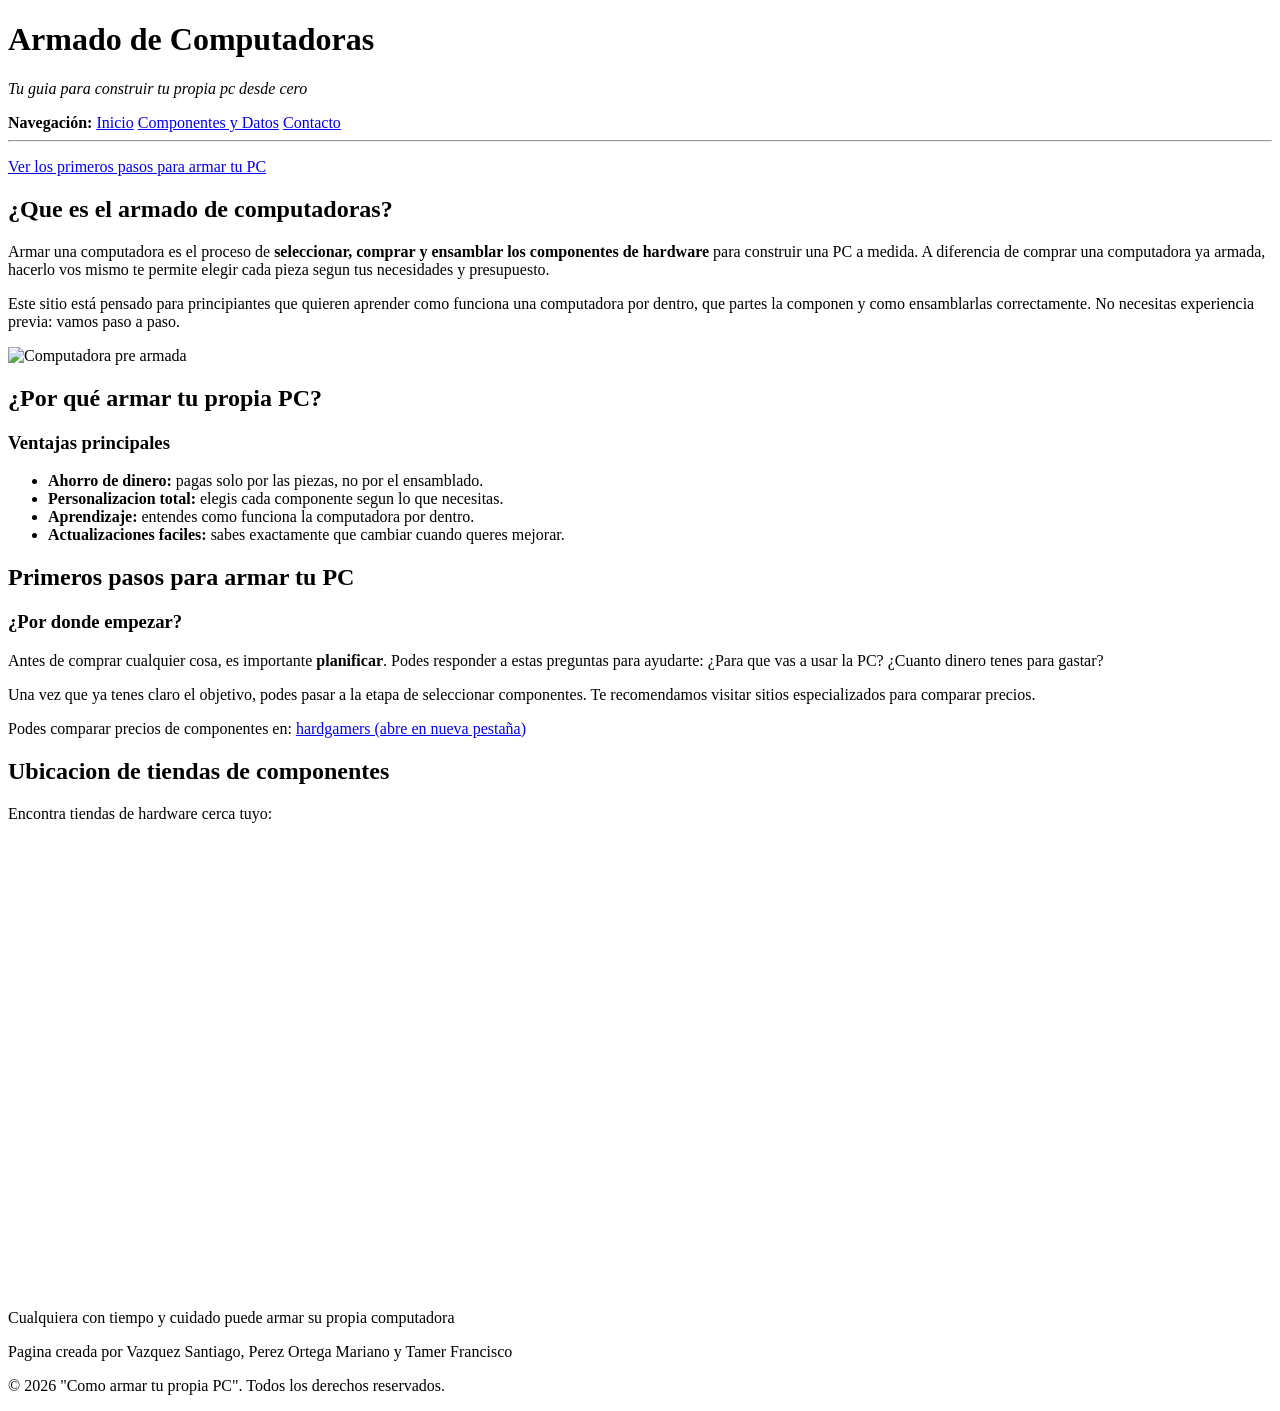
==== index.html @ 021ecb60 "Agrego index.html" ====
<!DOCTYPE html>
<html lang="es">
<head>
    <!-- Configuracion basica del documento -->
    <meta charset="UTF-8">
    <meta name="viewport" content="width=device-width, initial-scale=1.0">
    <title>Armado de Computadoras</title>

</head>
<body>
    <!-- Encabezado del sitio -->
    <header>
        <h1>Armado de Computadoras</h1>
        <p><em>Tu guia para construir tu propia pc desde cero</em></p>
    </header>

    <!-- Menu de navegacion -->
    <!-- Contiene los enlaces para moverse entre las paginas del sitio -->
    <nav>
        <strong>Navegación:</strong>
        <a href="index.html">Inicio</a>
        <a href="info.html">Componentes y Datos</a>
        <a href="contacto.html">Contacto</a>
    </nav>

    <!-- Linea separadora -->
    <hr />

    <!-- Contenido principal -->
    <main>

        <!-- Enlace interno (ancla): lleva al usuario a la seccion "pasos" mas abajo -->
        <p><a href="#pasos">Ver los primeros pasos para armar tu PC</a></p>

        <!-- Seccion de bienvenida -->
    <section id="bienvenida">
        <h2>¿Que es el armado de computadoras?</h2>
        <p>
            Armar una computadora es el proceso de <strong>seleccionar, comprar y ensamblar
            los componentes de hardware</strong> para construir una PC a medida. A diferencia
            de comprar una computadora ya armada, hacerlo vos mismo te permite elegir cada
            pieza segun tus necesidades y presupuesto.
        </p>
        <p>
            Este sitio está pensado para principiantes que quieren aprender
            como funciona una computadora por dentro, que partes la componen y como
            ensamblarlas correctamente. No necesitas experiencia previa: vamos paso a paso.
        </p>
        <img src="https://www.cncnet.com.ar/wp-content/uploads/2022/02/PC-NSX-2060-1.png"
        alt="Computadora pre armada"
        />
        <br />

    </section>
    <!-- Seccion de ventajas -->
    <section>
        <h2>¿Por qué armar tu propia PC?</h2>
        <h3>Ventajas principales</h3>

        <!-- Lista no ordenada de ventajas -->
        <ul>
        <li><strong>Ahorro de dinero:</strong> pagas solo por las piezas, no por el ensamblado.</li>
        <li><strong>Personalizacion total:</strong> elegis cada componente segun lo que necesitas.</li>
        <li><strong>Aprendizaje:</strong> entendes como funciona la computadora por dentro.</li>
        <li><strong>Actualizaciones faciles:</strong> sabes exactamente que cambiar cuando queres mejorar.</li>
        </ul>
    </section>

    <!-- Seccion de primeros pasos -->
    <!-- El id="pasos" es el destino del enlace ancla de arriba -->
    <section id="pasos">
        <h2>Primeros pasos para armar tu PC</h2>
        <h3>¿Por donde empezar?</h3>
        <p>
            Antes de comprar cualquier cosa, es importante <strong>planificar</strong>.
            Podes responder a estas preguntas para ayudarte: ¿Para que vas a usar la PC? ¿Cuanto dinero tenes para gastar?
        </p>

        <p>
            Una vez que ya tenes claro el objetivo, podes pasar a la etapa de seleccionar componentes.
            Te recomendamos visitar sitios especializados para comparar precios.
        </p>

        <p>Podes comparar precios de componentes en:
        <a
            href="https://www.hardgamers.com.ar/"
            target="_blank"
            rel="noopener noreferrer"
            >hardgamers (abre en nueva pestaña)</a>
        </p>
    </section>

    <!-- Seccion del mapa (iframe) -->
    <section>
        <h2>Ubicacion de tiendas de componentes</h2>
        <p>Encontra tiendas de hardware cerca tuyo:</p>
        <iframe
            src="https://www.google.com/maps/embed?pb=!1m18!1m12!1m3!1d28976.75200722106!2d-65.43446207720515!3d-24.792234532784097!2m3!1f0!2f0!3f0!3m2!1i1024!2i768!4f13.1!3m3!1m2!1s0x941bc2cbc0c915bd%3A0x83f84f24ad6c0b11!2sSALTACOM!5e0!3m2!1ses-419!2sar!4v1776993029665!5m2!1ses-419!2sar" width="600" height="450" style="border:0;" allowfullscreen="" loading="lazy" referrerpolicy="no-referrer-when-downgrade"
            title="Mapa de tiendas de hardware"
        ></iframe>
    </section>
    </main>
        <footer>
            <p> Cualquiera con tiempo y cuidado puede armar su propia computadora </p>
            <p>Pagina creada por Vazquez Santiago, Perez Ortega Mariano y Tamer Francisco</p>
            <p>&copy; 2026 "Como armar tu propia PC". Todos los derechos reservados.</p>
        </footer>
</body>
</html>
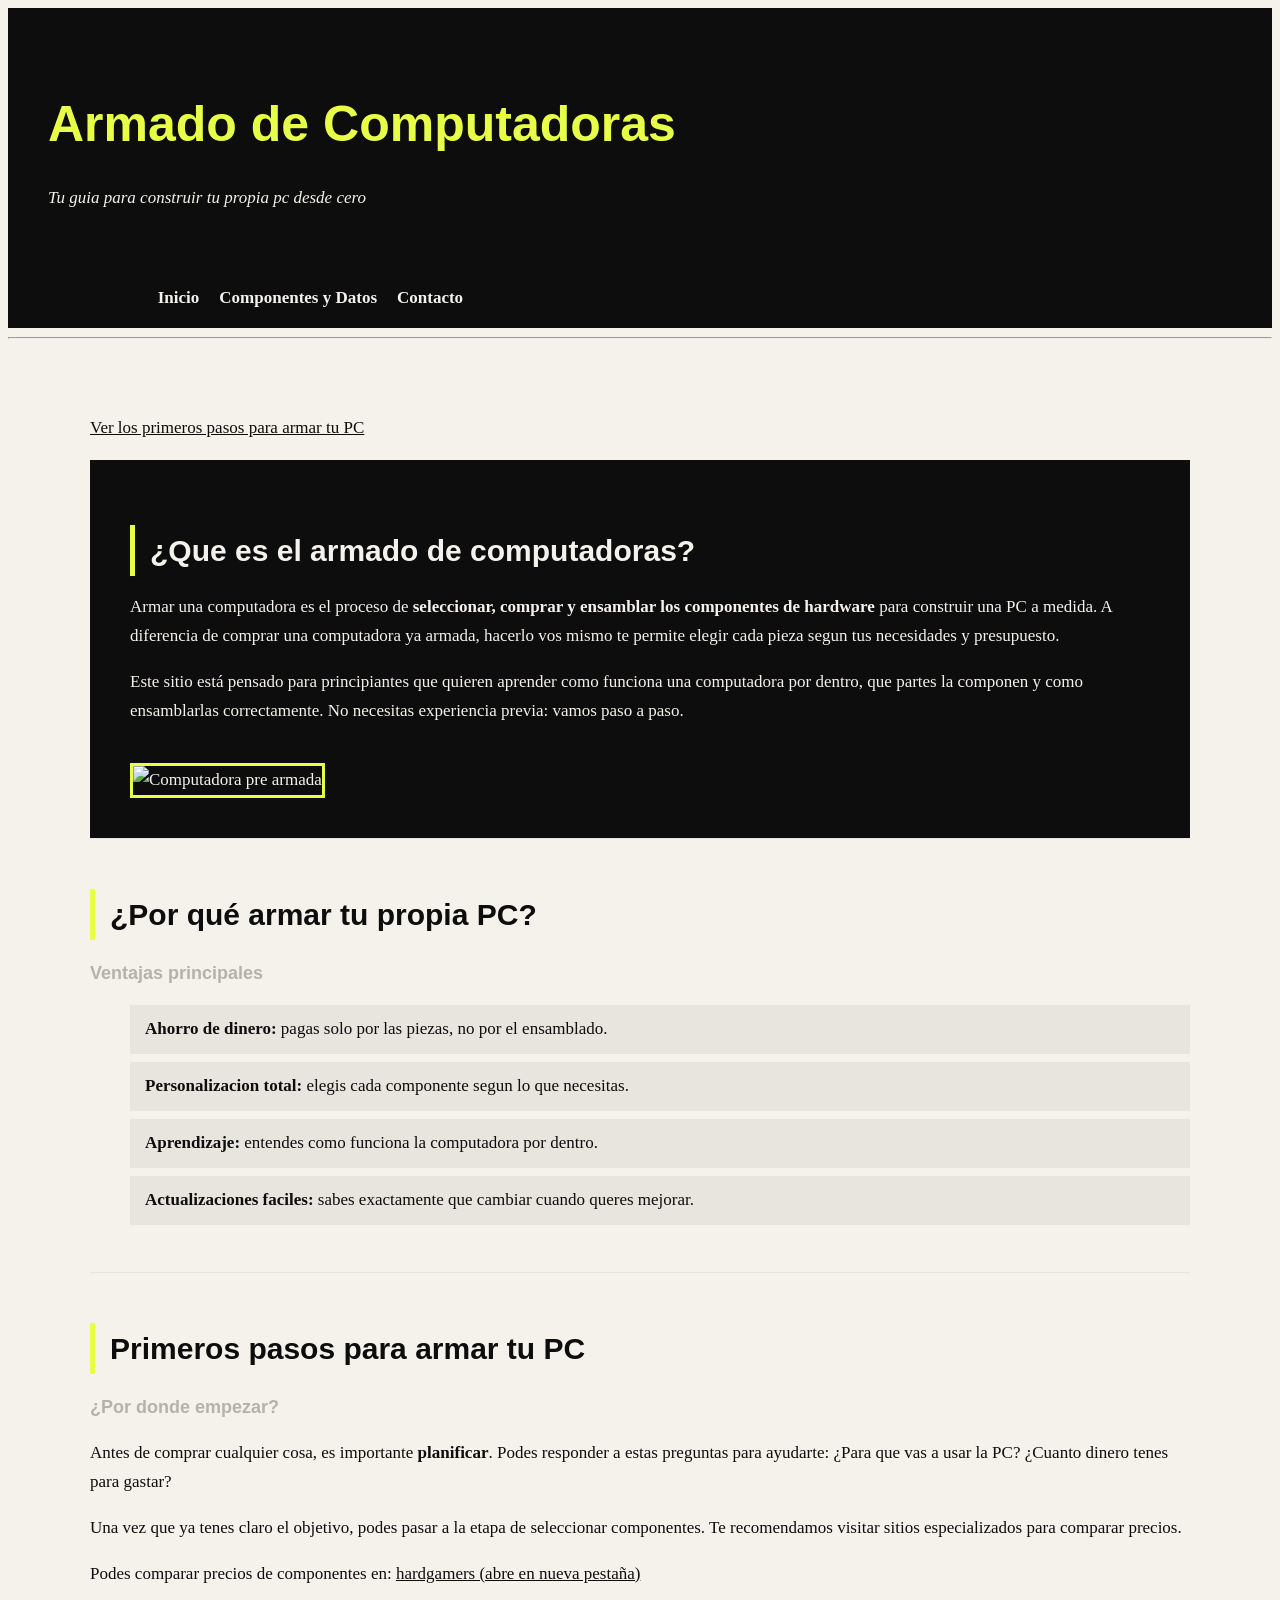
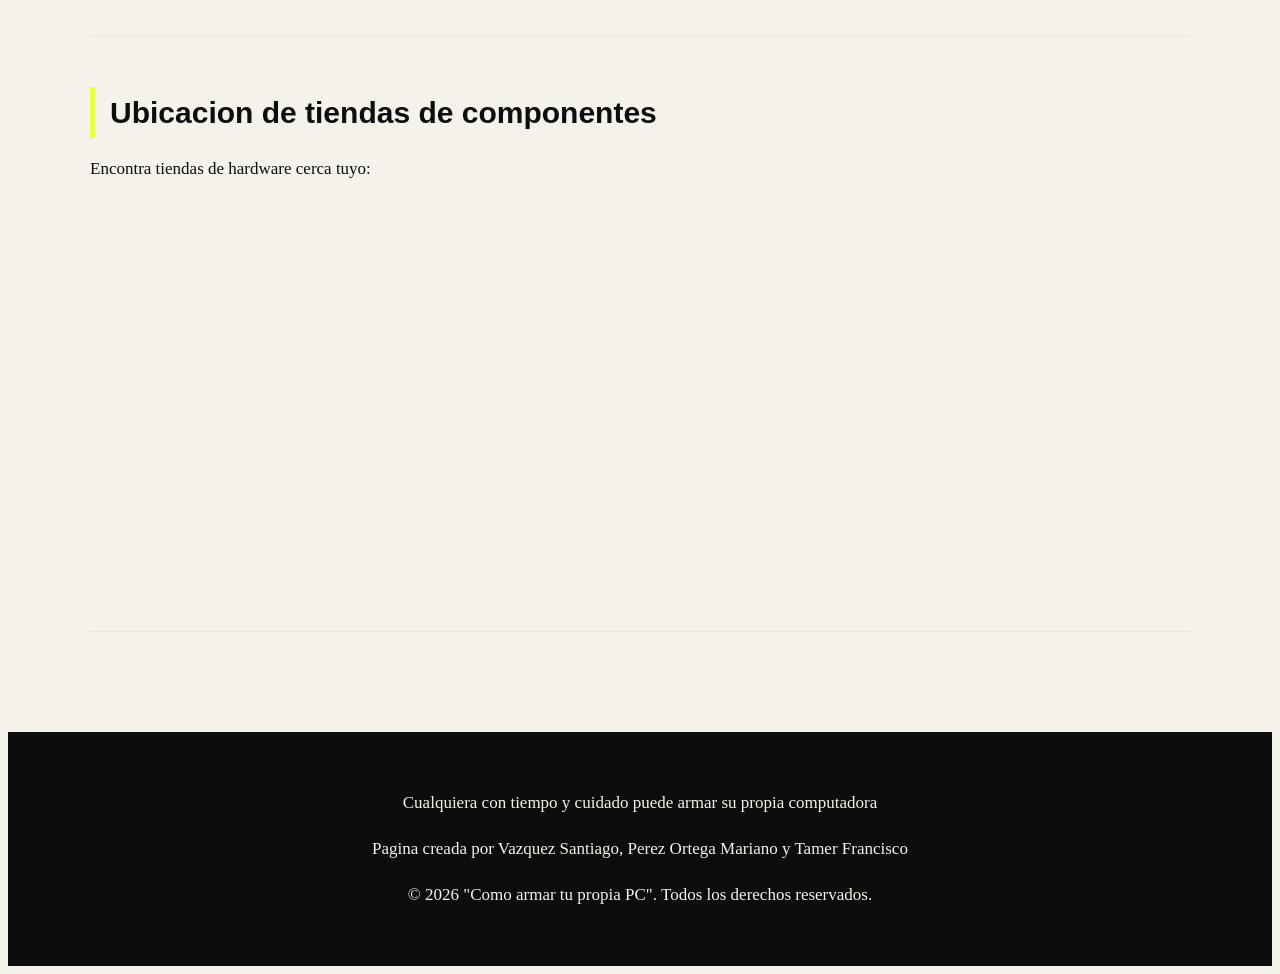
==== commit e00a40cf: "Add files via upload" ====
--- a/index.html
+++ b/index.html
@@ -1,109 +1,113 @@
-<!DOCTYPE html>
-<html lang="es">
-<head>
-    <!-- Configuracion basica del documento -->
-    <meta charset="UTF-8">
-    <meta name="viewport" content="width=device-width, initial-scale=1.0">
-    <title>Armado de Computadoras</title>
-
-</head>
-<body>
-    <!-- Encabezado del sitio -->
-    <header>
-        <h1>Armado de Computadoras</h1>
-        <p><em>Tu guia para construir tu propia pc desde cero</em></p>
-    </header>
-
-    <!-- Menu de navegacion -->
-    <!-- Contiene los enlaces para moverse entre las paginas del sitio -->
-    <nav>
-        <strong>Navegación:</strong>
-        <a href="index.html">Inicio</a>
-        <a href="info.html">Componentes y Datos</a>
-        <a href="contacto.html">Contacto</a>
-    </nav>
-
-    <!-- Linea separadora -->
-    <hr />
-
-    <!-- Contenido principal -->
-    <main>
-
-        <!-- Enlace interno (ancla): lleva al usuario a la seccion "pasos" mas abajo -->
-        <p><a href="#pasos">Ver los primeros pasos para armar tu PC</a></p>
-
-        <!-- Seccion de bienvenida -->
-    <section id="bienvenida">
-        <h2>¿Que es el armado de computadoras?</h2>
-        <p>
-            Armar una computadora es el proceso de <strong>seleccionar, comprar y ensamblar
-            los componentes de hardware</strong> para construir una PC a medida. A diferencia
-            de comprar una computadora ya armada, hacerlo vos mismo te permite elegir cada
-            pieza segun tus necesidades y presupuesto.
-        </p>
-        <p>
-            Este sitio está pensado para principiantes que quieren aprender
-            como funciona una computadora por dentro, que partes la componen y como
-            ensamblarlas correctamente. No necesitas experiencia previa: vamos paso a paso.
-        </p>
-        <img src="https://www.cncnet.com.ar/wp-content/uploads/2022/02/PC-NSX-2060-1.png"
-        alt="Computadora pre armada"
-        />
-        <br />
-
-    </section>
-    <!-- Seccion de ventajas -->
-    <section>
-        <h2>¿Por qué armar tu propia PC?</h2>
-        <h3>Ventajas principales</h3>
-
-        <!-- Lista no ordenada de ventajas -->
-        <ul>
-        <li><strong>Ahorro de dinero:</strong> pagas solo por las piezas, no por el ensamblado.</li>
-        <li><strong>Personalizacion total:</strong> elegis cada componente segun lo que necesitas.</li>
-        <li><strong>Aprendizaje:</strong> entendes como funciona la computadora por dentro.</li>
-        <li><strong>Actualizaciones faciles:</strong> sabes exactamente que cambiar cuando queres mejorar.</li>
-        </ul>
-    </section>
-
-    <!-- Seccion de primeros pasos -->
-    <!-- El id="pasos" es el destino del enlace ancla de arriba -->
-    <section id="pasos">
-        <h2>Primeros pasos para armar tu PC</h2>
-        <h3>¿Por donde empezar?</h3>
-        <p>
-            Antes de comprar cualquier cosa, es importante <strong>planificar</strong>.
-            Podes responder a estas preguntas para ayudarte: ¿Para que vas a usar la PC? ¿Cuanto dinero tenes para gastar?
-        </p>
-
-        <p>
-            Una vez que ya tenes claro el objetivo, podes pasar a la etapa de seleccionar componentes.
-            Te recomendamos visitar sitios especializados para comparar precios.
-        </p>
-
-        <p>Podes comparar precios de componentes en:
-        <a
-            href="https://www.hardgamers.com.ar/"
-            target="_blank"
-            rel="noopener noreferrer"
-            >hardgamers (abre en nueva pestaña)</a>
-        </p>
-    </section>
-
-    <!-- Seccion del mapa (iframe) -->
-    <section>
-        <h2>Ubicacion de tiendas de componentes</h2>
-        <p>Encontra tiendas de hardware cerca tuyo:</p>
-        <iframe
-            src="https://www.google.com/maps/embed?pb=!1m18!1m12!1m3!1d28976.75200722106!2d-65.43446207720515!3d-24.792234532784097!2m3!1f0!2f0!3f0!3m2!1i1024!2i768!4f13.1!3m3!1m2!1s0x941bc2cbc0c915bd%3A0x83f84f24ad6c0b11!2sSALTACOM!5e0!3m2!1ses-419!2sar!4v1776993029665!5m2!1ses-419!2sar" width="600" height="450" style="border:0;" allowfullscreen="" loading="lazy" referrerpolicy="no-referrer-when-downgrade"
-            title="Mapa de tiendas de hardware"
-        ></iframe>
-    </section>
-    </main>
-        <footer>
-            <p> Cualquiera con tiempo y cuidado puede armar su propia computadora </p>
-            <p>Pagina creada por Vazquez Santiago, Perez Ortega Mariano y Tamer Francisco</p>
-            <p>&copy; 2026 "Como armar tu propia PC". Todos los derechos reservados.</p>
-        </footer>
-</body>
-</html>+<!DOCTYPE html>
+<html lang="es">
+<head>
+    <!-- Configuracion basica del documento -->
+    <meta charset="UTF-8">
+    <meta name="viewport" content="width=device-width, initial-scale=1.0">
+    <title>Armado de Computadoras</title>
+    <link rel="stylesheet" href="ESTILO.CSS">
+</head>
+<body>
+
+    <!-- Encabezado del sitio -->
+    <header class="encabezado">
+        <h1 class="encabezado__titulo">Armado de Computadoras</h1>
+        <p class="encabezado__subtitulo">Tu guia para construir tu propia pc desde cero</p>
+    </header>
+
+    <!-- Menu de navegacion -->
+    <nav class="nav">
+        <strong>Navegación:</strong>
+        <a class="nav__enlace" href="index.html">Inicio</a>
+        <a class="nav__enlace" href="info.html">Componentes y Datos</a>
+        <a class="nav__enlace" href="contacto.html">Contacto</a>
+    </nav>
+
+    <hr />
+
+    <!-- Contenido principal -->
+    <main class="principal">
+
+        <!-- Enlace ancla hacia la seccion de pasos -->
+        <p><a class="enlace" href="#pasos">Ver los primeros pasos para armar tu PC</a></p>
+
+        <!-- Seccion de bienvenida -->
+        <section id="bienvenida" class="seccion seccion--oscura">
+            <h2 class="seccion__titulo">¿Que es el armado de computadoras?</h2>
+            <p>
+                Armar una computadora es el proceso de <strong>seleccionar, comprar y ensamblar
+                los componentes de hardware</strong> para construir una PC a medida. A diferencia
+                de comprar una computadora ya armada, hacerlo vos mismo te permite elegir cada
+                pieza segun tus necesidades y presupuesto.
+            </p>
+            <p>
+                Este sitio está pensado para principiantes que quieren aprender
+                como funciona una computadora por dentro, que partes la componen y como
+                ensamblarlas correctamente. No necesitas experiencia previa: vamos paso a paso.
+            </p>
+            <img
+                class="seccion__imagen"
+                src="https://www.cncnet.com.ar/wp-content/uploads/2022/02/PC-NSX-2060-1.png"
+                alt="Computadora pre armada"
+            />
+        </section>
+
+        <!-- Seccion de ventajas -->
+        <section class="seccion">
+            <h2 class="seccion__titulo">¿Por qué armar tu propia PC?</h2>
+            <h3 class="seccion__subtitulo">Ventajas principales</h3>
+            <ul class="lista">
+                <li class="lista__item"><strong>Ahorro de dinero:</strong> pagas solo por las piezas, no por el ensamblado.</li>
+                <li class="lista__item"><strong>Personalizacion total:</strong> elegis cada componente segun lo que necesitas.</li>
+                <li class="lista__item"><strong>Aprendizaje:</strong> entendes como funciona la computadora por dentro.</li>
+                <li class="lista__item"><strong>Actualizaciones faciles:</strong> sabes exactamente que cambiar cuando queres mejorar.</li>
+            </ul>
+        </section>
+
+        <!-- Seccion de primeros pasos (destino del enlace ancla) -->
+        <section id="pasos" class="seccion">
+            <h2 class="seccion__titulo">Primeros pasos para armar tu PC</h2>
+            <h3 class="seccion__subtitulo">¿Por donde empezar?</h3>
+            <p>
+                Antes de comprar cualquier cosa, es importante <strong>planificar</strong>.
+                Podes responder a estas preguntas para ayudarte: ¿Para que vas a usar la PC? ¿Cuanto dinero tenes para gastar?
+            </p>
+            <p>
+                Una vez que ya tenes claro el objetivo, podes pasar a la etapa de seleccionar componentes.
+                Te recomendamos visitar sitios especializados para comparar precios.
+            </p>
+            <p>Podes comparar precios de componentes en:
+                <a
+                    class="enlace enlace--externo"
+                    href="https://www.hardgamers.com.ar/"
+                    target="_blank"
+                    rel="noopener noreferrer"
+                >hardgamers (abre en nueva pestaña)</a>
+            </p>
+        </section>
+
+        <!-- Seccion del mapa -->
+        <section class="seccion">
+            <h2 class="seccion__titulo">Ubicacion de tiendas de componentes</h2>
+            <p>Encontra tiendas de hardware cerca tuyo:</p>
+            <iframe
+                class="mapa"
+                src="https://www.google.com/maps/embed?pb=!1m18!1m12!1m3!1d28976.75200722106!2d-65.43446207720515!3d-24.792234532784097!2m3!1f0!2f0!3f0!3m2!1i1024!2i768!4f13.1!3m3!1m2!1s0x941bc2cbc0c915bd%3A0x83f84f24ad6c0b11!2sSALTACOM!5e0!3m2!1ses-419!2sar!4v1776993029665!5m2!1ses-419!2sar"
+                allowfullscreen=""
+                loading="lazy"
+                referrerpolicy="no-referrer-when-downgrade"
+                title="Mapa de tiendas de hardware"
+            ></iframe>
+        </section>
+
+    </main>
+
+    <!-- Pie de pagina -->
+    <footer class="pie">
+        <p>Cualquiera con tiempo y cuidado puede armar su propia computadora</p>
+        <p>Pagina creada por Vazquez Santiago, Perez Ortega Mariano y Tamer Francisco</p>
+        <p>&copy; 2026 "Como armar tu propia PC". Todos los derechos reservados.</p>
+    </footer>
+
+</body>
+</html>
--- a/ESTILO.CSS
+++ b/ESTILO.CSS
@@ -0,0 +1,132 @@
+/* =====================
+BASE
+   ===================== */
+body {
+    font-family: Georgia, serif;
+    font-size: 17px;
+    background-color: #f5f2eb;
+    color: #0d0d0d;
+    line-height: 1.7;
+}
+
+/* =====================
+HEADER
+   ===================== */
+.encabezado {
+    background-color: #0d0d0d;
+    color: #f5f2eb;
+    padding: 40px;
+}
+
+.encabezado__titulo {
+    font-family: Impact, sans-serif;
+    font-size: 50px;
+    color: #e8ff47;
+    margin-bottom: 15px;
+}
+
+.encabezado__subtitulo {
+    font-style: italic;
+}
+
+/* =====================
+NAV
+   ===================== */
+.nav {
+    background-color: #0d0d0d;
+    padding: 15px 40px;
+    display: flex;
+    gap: 20px;
+}
+
+.nav__enlace {
+    color: #f5f2eb;
+    text-decoration: none;
+    font-weight: 700;
+}
+
+/* =====================
+CONTENIDO PRINCIPAL
+   ===================== */
+.principal {
+    max-width: 1100px;
+    margin: 0 auto;
+    padding: 50px 30px;
+}
+
+/* =====================
+SECCIONES
+   ===================== */
+.seccion {
+    margin-bottom: 50px;
+    border-bottom: 1px solid #e8e5de;
+    padding-bottom: 30px;
+}
+
+.seccion--oscura {
+    background-color: #0d0d0d;
+    color: #f5f2eb;
+    padding: 40px;
+}
+
+.seccion__titulo {
+    font-family: Impact, sans-serif;
+    font-size: 30px;
+    border-left: 5px solid #e8ff47;
+    padding-left: 15px;
+    margin-bottom: 15px;
+}
+
+.seccion__subtitulo {
+    font-family: Impact, sans-serif;
+    font-size: 18px;
+    color: #b5b2ab;
+    margin-bottom: 15px;
+}
+
+.seccion__imagen {
+    max-width: 100%;
+    margin-top: 20px;
+    border: 3px solid #e8ff47;
+}
+
+/* =====================
+LISTA
+   ===================== */
+.lista {
+    list-style-type: none;
+}
+
+.lista__item {
+    background-color: #e8e5de;
+    padding: 10px 15px;
+    margin-bottom: 8px;
+}
+
+/* =====================
+ENLACES
+   ===================== */
+.enlace {
+    color: #0d0d0d;
+}
+
+/* =====================
+MAPA
+   ===================== */
+.mapa {
+    width: 100%;
+    height: 400px;
+    border: none;
+    display: block;
+    margin-top: 15px;
+}
+
+/* =====================
+FOOTER
+   ===================== */
+.pie {
+    background-color: #0d0d0d;
+    color: #f5f2eb;
+    padding: 40px;
+    text-align: center;
+}
